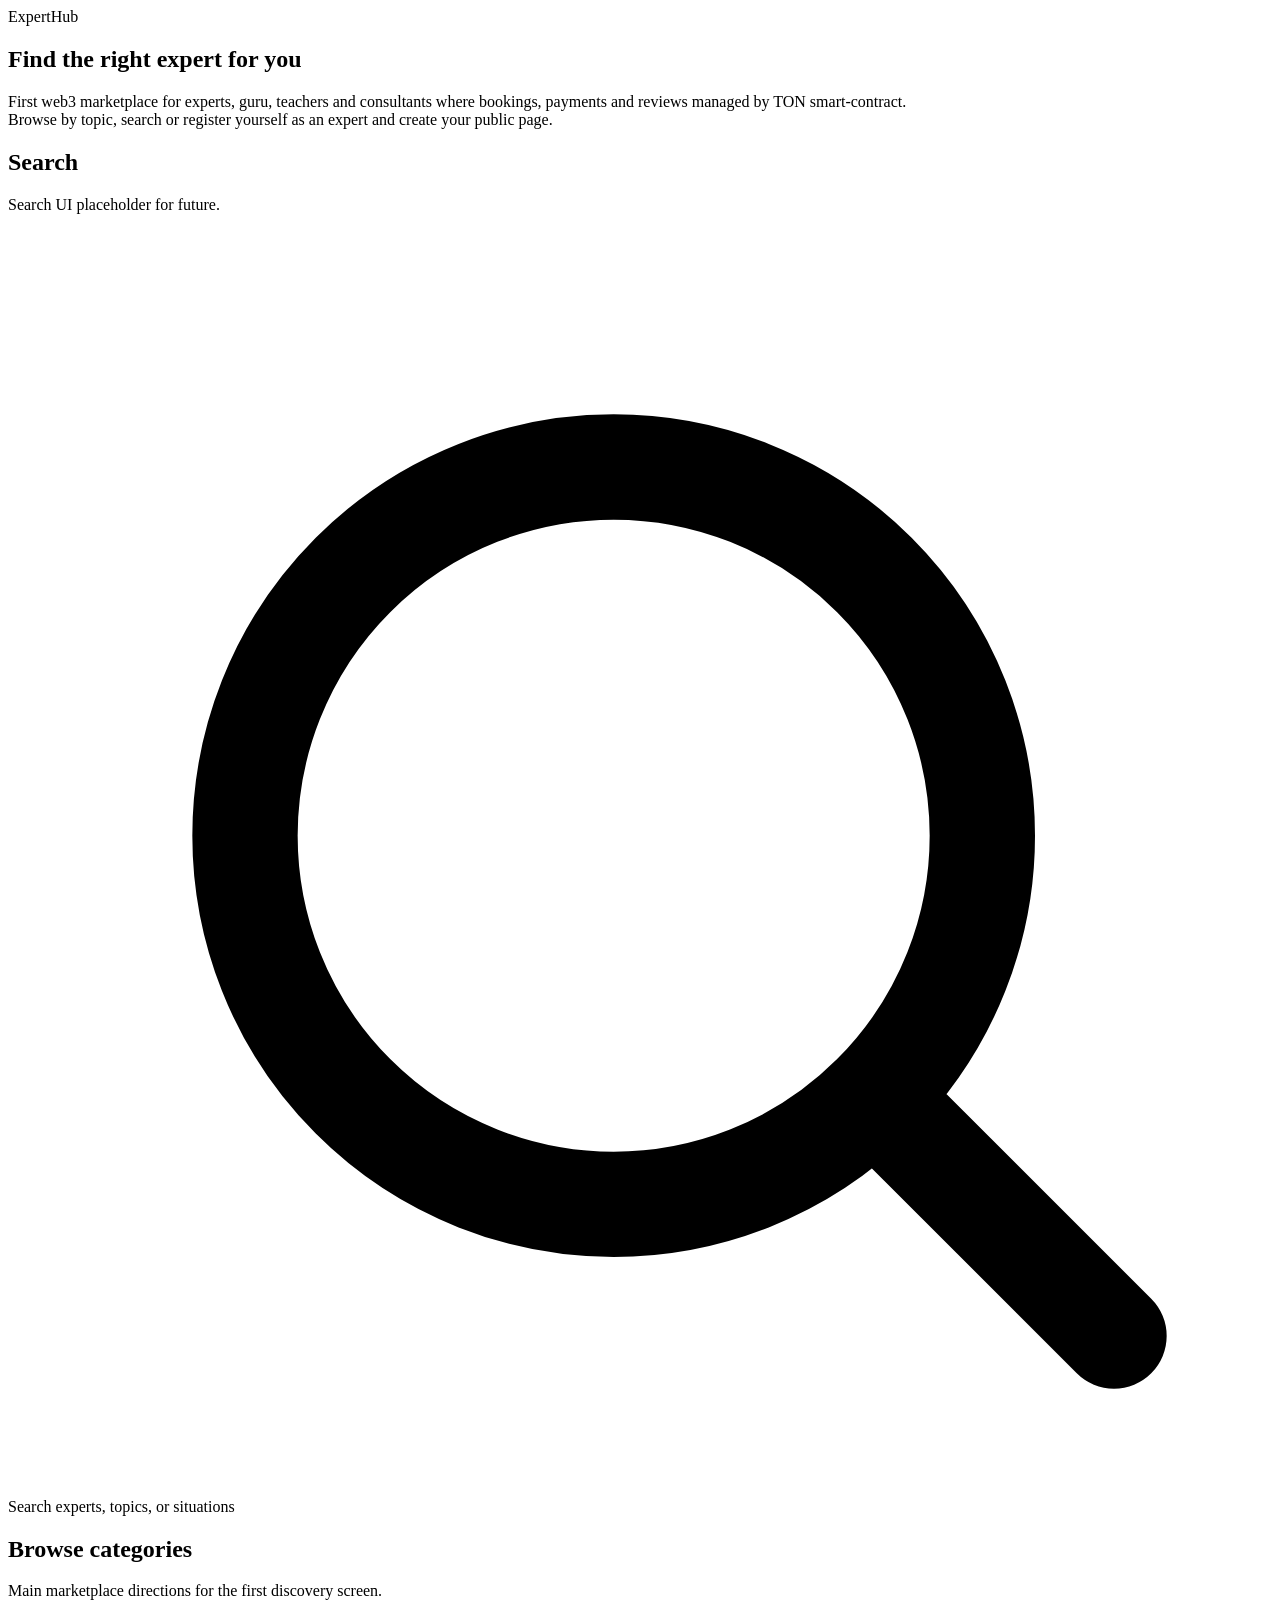
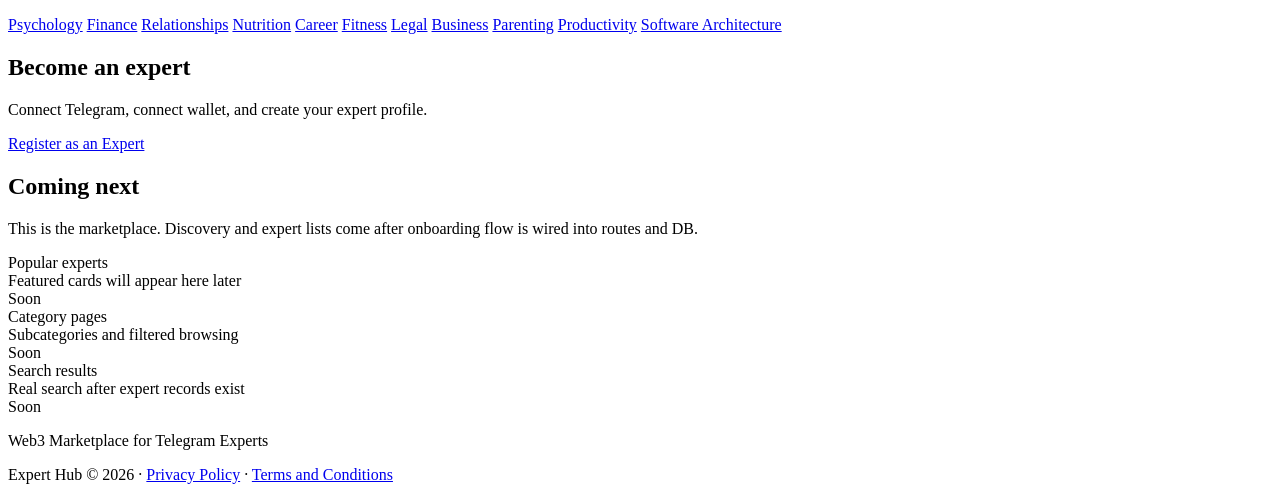
==== public/index.html @ b92ffe3a "refactor + favicon + public slots + edit profile icon" ====
<!doctype html>
<html lang="en">
<head>
    <meta charset="utf-8"/>

    <link rel="apple-touch-icon" sizes="180x180" href="/apple-touch-icon.png">
    <link rel="icon" type="image/png" sizes="32x32" href="/favicon-32x32.png">
    <link rel="icon" type="image/png" sizes="16x16" href="/favicon-16x16.png">
    <link rel="manifest" href="/site.webmanifest">

    <meta name="viewport" content="width=device-width, initial-scale=1, viewport-fit=cover"/>
    <title>Expert Hub</title>

    <link rel="stylesheet" href="/css/base.css"/>
    <script src="https://telegram.org/js/telegram-web-app.js?61"></script>
    <script defer src="/js/index.js"></script>
</head>
<body>
<div class="app">
    <section class="hero">
        <div class="eyebrow">ExpertHub</div>
        <h1>Find the right expert for you</h1>
        <p>First web3 marketplace for experts, guru, teachers and consultants where bookings, payments and reviews managed by TON smart-contract. <br>
            Browse by topic, search or register yourself as an expert and create your public page.</p>
    </section>

    <section class="panel search-card">
        <h2 class="section-title">Search</h2>
        <p class="section-note">Search UI placeholder for future.</p>

        <div class="search-mock" aria-label="Search placeholder">
            <svg class="search-icon" viewBox="0 0 24 24" fill="none" aria-hidden="true">
                <path d="M21 21l-4.35-4.35m1.85-5.15a7 7 0 11-14 0 7 7 0 0114 0z" stroke="currentColor" stroke-width="2" stroke-linecap="round"/>
            </svg>
            <span class="search-text">Search experts, topics, or situations</span>
        </div>
    </section>

    <section class="panel categories-card">
        <h2 class="section-title">Browse categories</h2>
        <p class="section-note">Main marketplace directions for the first discovery screen.</p>

        <div class="chips">
            <a class="chip" href="#">Psychology</a>
            <a class="chip" href="#">Finance</a>
            <a class="chip" href="#">Relationships</a>
            <a class="chip" href="#">Nutrition</a>
            <a class="chip" href="#">Career</a>
            <a class="chip" href="#">Fitness</a>
            <a class="chip" href="#">Legal</a>
            <a class="chip" href="#">Business</a>
            <a class="chip" href="#">Parenting</a>
            <a class="chip" href="#">Productivity</a>
            <a class="chip" href="#">Software Architecture</a>
        </div>
    </section>

    <section class="panel cta-card">
        <div class="cta-main">
            <div>
                <h2 class="section-title">Become an expert</h2>
                <p class="section-note">Connect Telegram, connect wallet, and create your expert profile.</p>
            </div>

            <a id="register-expert-btn" class="btn btn-primary" href="/expert-new.html">Register as an Expert</a>
        </div>
    </section>

    <section class="panel placeholder-card">
        <h2 class="section-title">Coming next</h2>
        <p class="section-note">This is the marketplace. Discovery and expert lists come after onboarding flow is wired into routes and DB.</p>

        <div class="mini-list">
            <div class="mini-row">
                <div class="mini-left">
                    <div class="mini-title">Popular experts</div>
                    <div class="mini-sub">Featured cards will appear here later</div>
                </div>
                <div class="mini-state">Soon</div>
            </div>

            <div class="mini-row">
                <div class="mini-left">
                    <div class="mini-title">Category pages</div>
                    <div class="mini-sub">Subcategories and filtered browsing</div>
                </div>
                <div class="mini-state">Soon</div>
            </div>

            <div class="mini-row">
                <div class="mini-left">
                    <div class="mini-title">Search results</div>
                    <div class="mini-sub">Real search after expert records exist</div>
                </div>
                <div class="mini-state">Soon</div>
            </div>
        </div>
    </section>

    <div class="foot-note">
        <p>Web3 Marketplace for Telegram Experts</p>
        <p>Expert Hub © 2026 ·
            <a href="/privacy.html">Privacy Policy</a> ·
            <a href="/terms.html">Terms and Conditions</a>
        </p>
    </div>
</div>

<script>

</script>
</body>
</html>
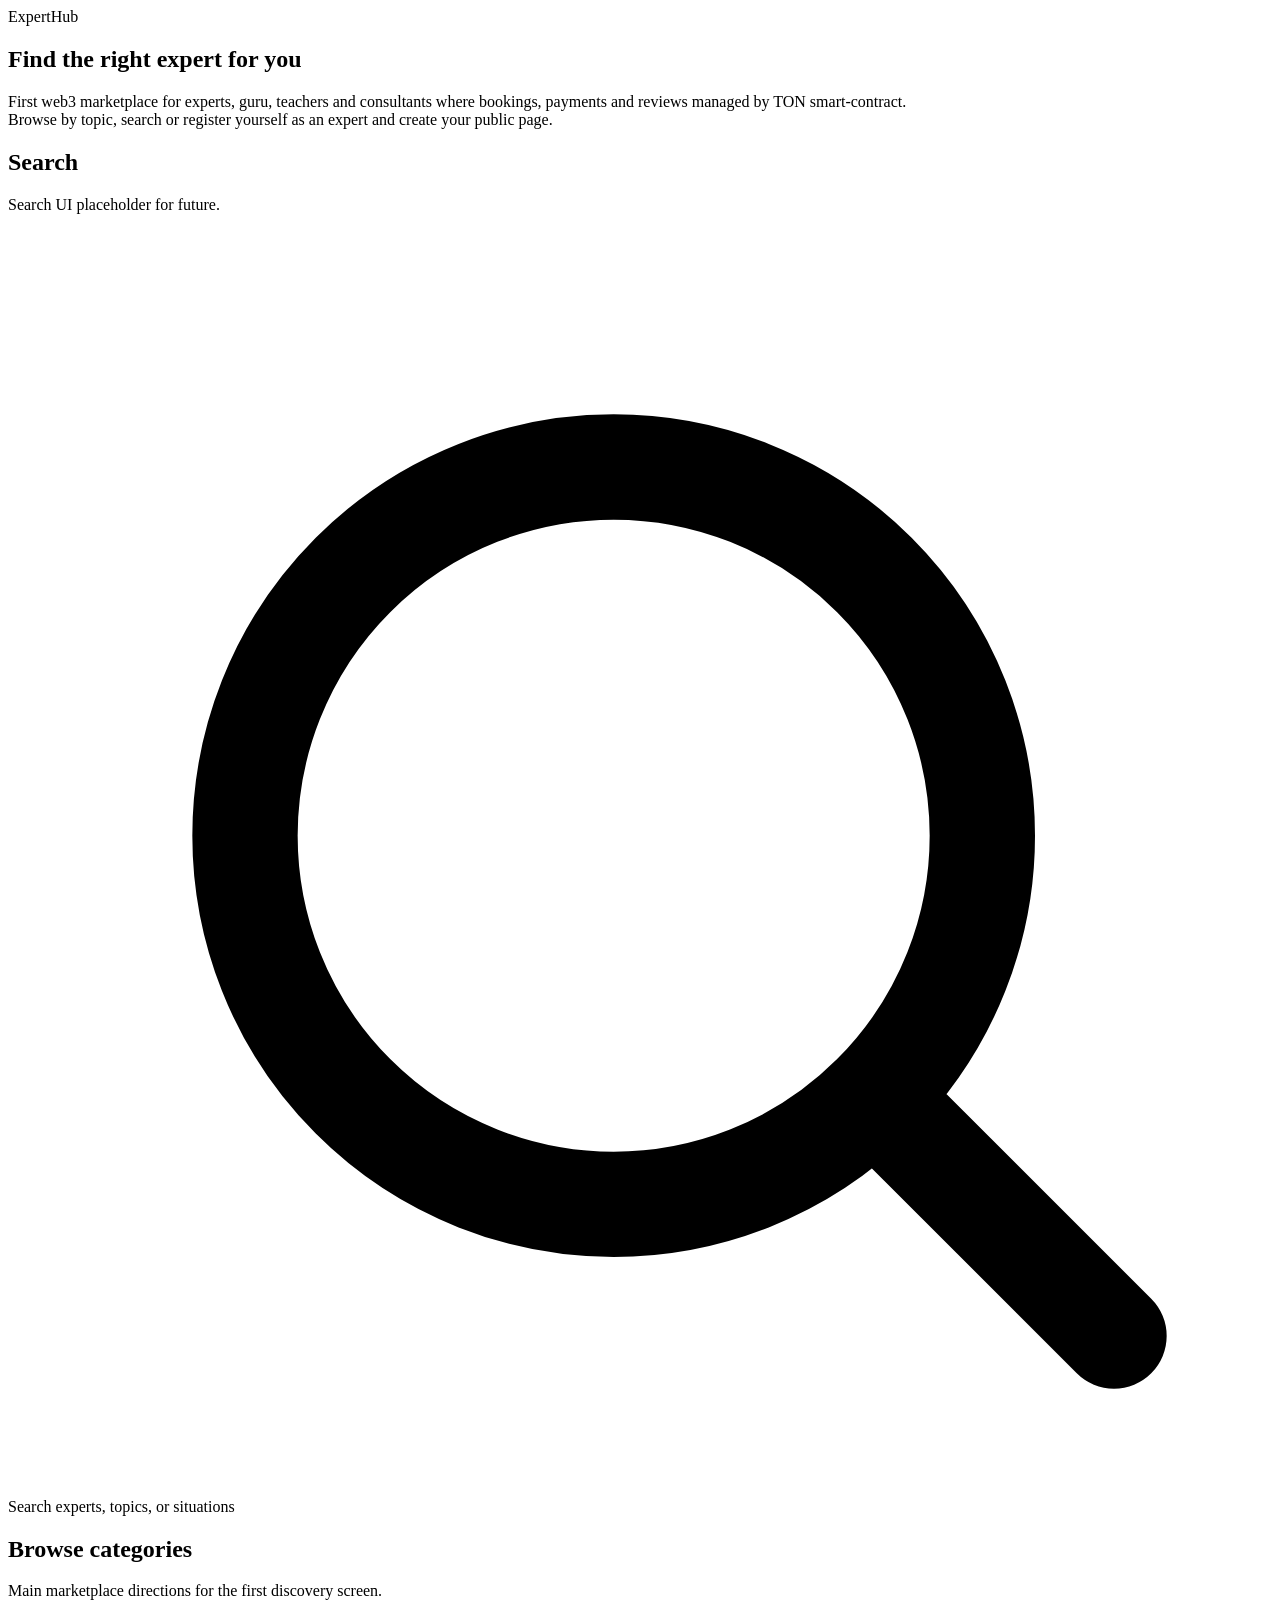
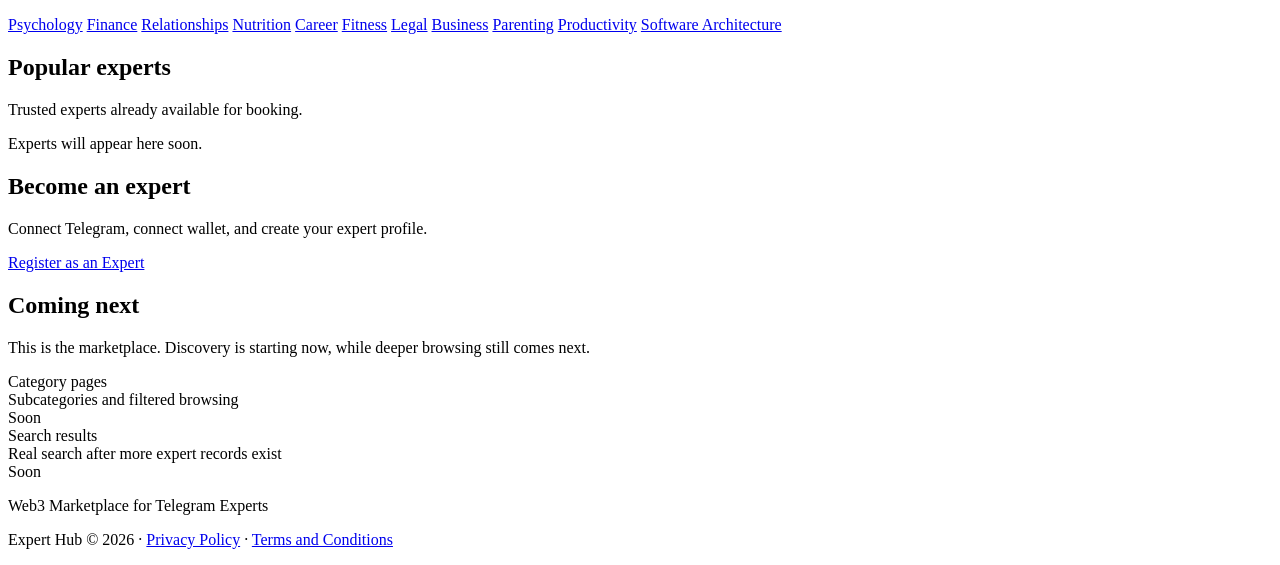
==== commit 0192d21d: "experts on index" ====
--- a/public/index.html
+++ b/public/index.html
@@ -11,9 +11,9 @@
     <meta name="viewport" content="width=device-width, initial-scale=1, viewport-fit=cover"/>
     <title>Expert Hub</title>
 
-    <link rel="stylesheet" href="/css/base.css"/>
     <script src="https://telegram.org/js/telegram-web-app.js?61"></script>
-    <script defer src="/js/index.js"></script>
+    <link rel="stylesheet" href="/css/base.css?v=20260409-1"/>
+    <script type="module" src="/js/index.js?v=20260409-1"></script>
 </head>
 <body>
 <div class="app">
@@ -55,6 +55,18 @@
         </div>
     </section>
 
+    <section class="panel popular-experts-card">
+        <div class="section-head-inline">
+            <div>
+                <h2 class="section-title">Popular experts</h2>
+                <p class="section-note">Trusted experts already available for booking.</p>
+            </div>
+        </div>
+
+        <div id="popular-experts-list" class="popular-experts-grid"></div>
+        <div id="popular-experts-empty" class="empty-inline hidden">Experts will appear here soon.</div>
+    </section>
+
     <section class="panel cta-card">
         <div class="cta-main">
             <div>
@@ -68,17 +80,9 @@
 
     <section class="panel placeholder-card">
         <h2 class="section-title">Coming next</h2>
-        <p class="section-note">This is the marketplace. Discovery and expert lists come after onboarding flow is wired into routes and DB.</p>
+        <p class="section-note">This is the marketplace. Discovery is starting now, while deeper browsing still comes next.</p>
 
         <div class="mini-list">
-            <div class="mini-row">
-                <div class="mini-left">
-                    <div class="mini-title">Popular experts</div>
-                    <div class="mini-sub">Featured cards will appear here later</div>
-                </div>
-                <div class="mini-state">Soon</div>
-            </div>
-
             <div class="mini-row">
                 <div class="mini-left">
                     <div class="mini-title">Category pages</div>
@@ -90,7 +94,7 @@
             <div class="mini-row">
                 <div class="mini-left">
                     <div class="mini-title">Search results</div>
-                    <div class="mini-sub">Real search after expert records exist</div>
+                    <div class="mini-sub">Real search after more expert records exist</div>
                 </div>
                 <div class="mini-state">Soon</div>
             </div>
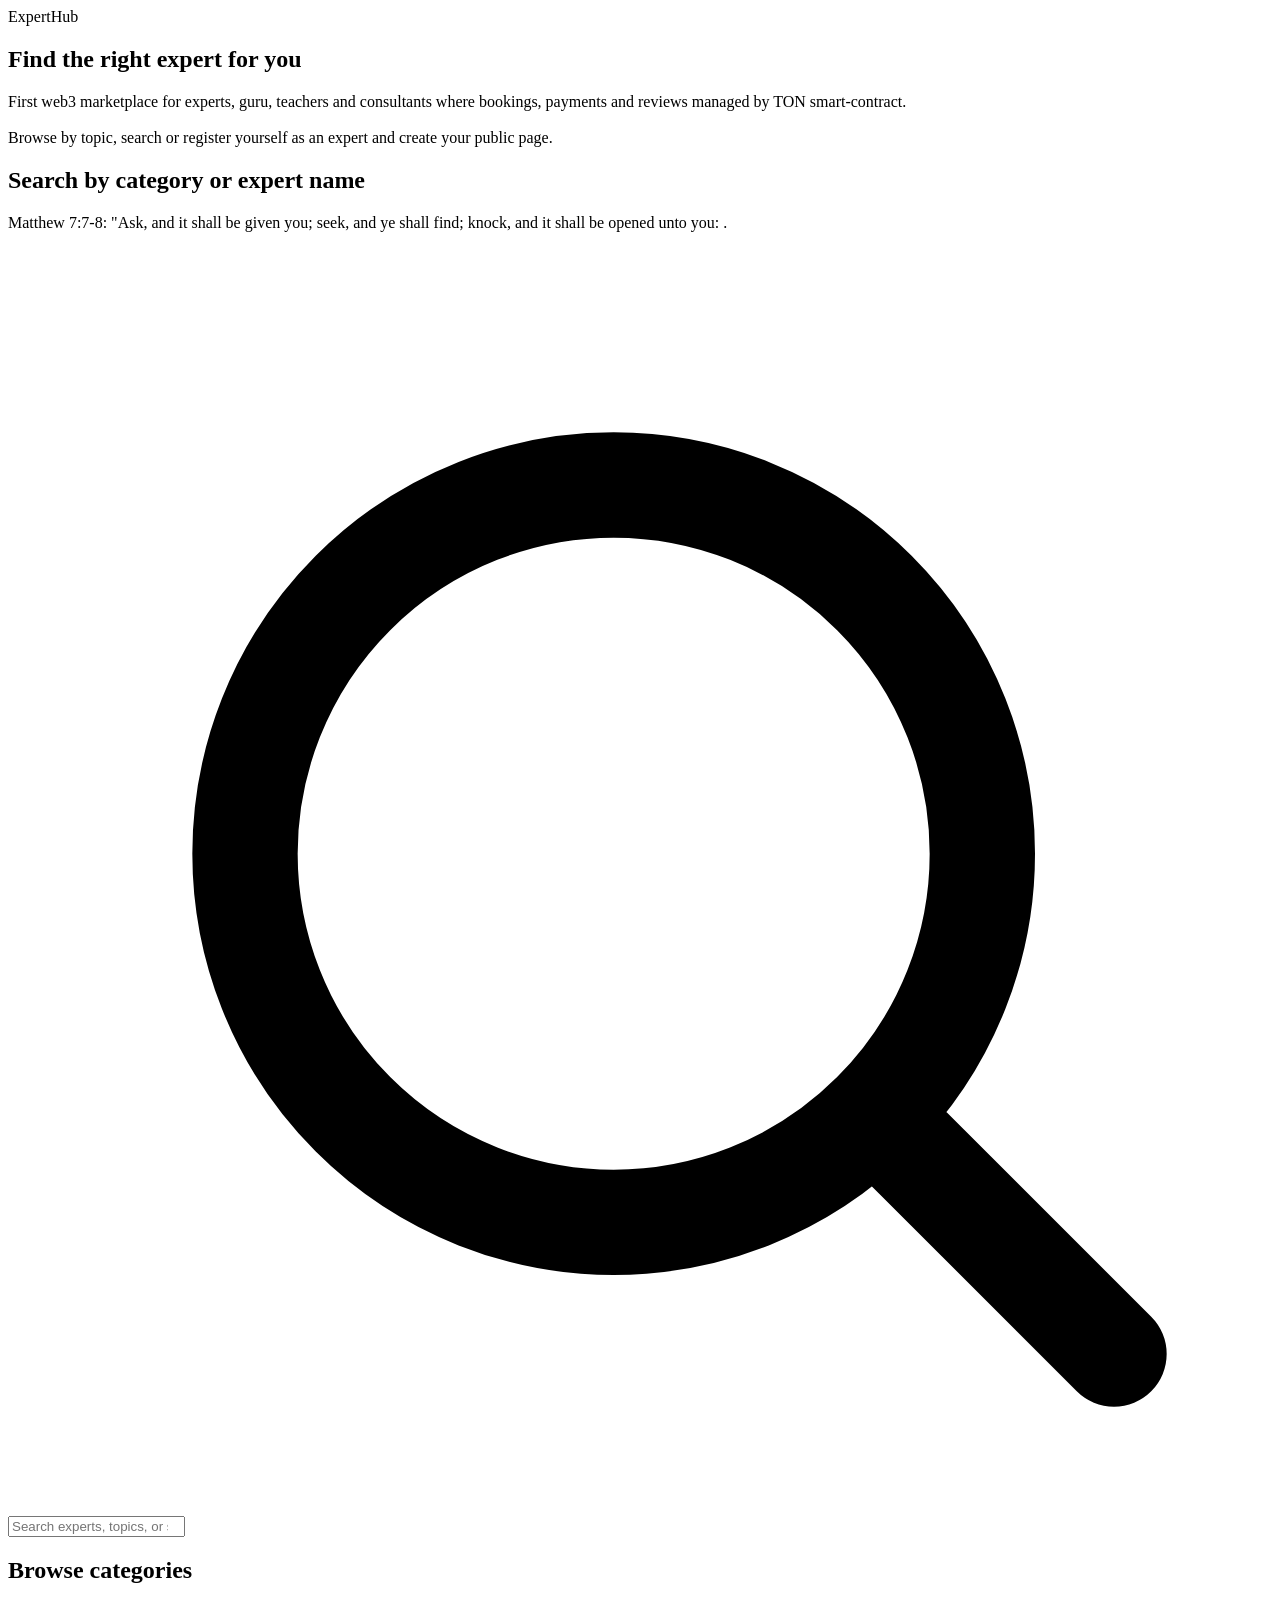
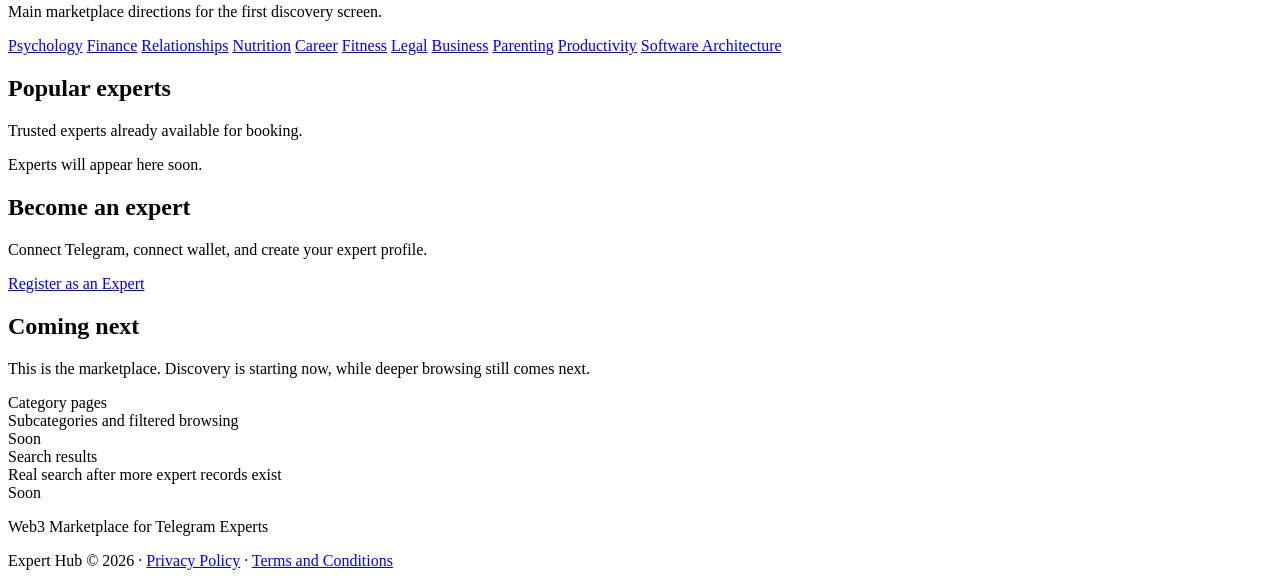
==== commit eba9823f: "fix styles" ====
--- a/public/index.html
+++ b/public/index.html
@@ -8,54 +8,70 @@
     <link rel="icon" type="image/png" sizes="16x16" href="/favicon-16x16.png">
     <link rel="manifest" href="/site.webmanifest">
 
-    <meta name="viewport" content="width=device-width, initial-scale=1, viewport-fit=cover"/>
+    <meta name="viewport" content="width=device-width, initial-scale=1,  maximum-scale=1, user-scalable=no, viewport-fit=cover"/>
     <title>Expert Hub</title>
 
     <script src="https://telegram.org/js/telegram-web-app.js?61"></script>
     <link rel="stylesheet" href="/css/base.css?v=20260409-1"/>
-    <script type="module" src="/js/index.js?v=20260409-1"></script>
+    <script type="module" src="/js/index.js?v=20260508-miniapp-context-fix-1"></script>
 </head>
 <body>
 <div class="app">
-    <section class="hero">
+    <section class="hero hero-intro-card home-section-divider">
         <div class="eyebrow">ExpertHub</div>
         <h1>Find the right expert for you</h1>
-        <p>First web3 marketplace for experts, guru, teachers and consultants where bookings, payments and reviews managed by TON smart-contract. <br>
-            Browse by topic, search or register yourself as an expert and create your public page.</p>
+        <p>
+            First web3 marketplace for experts, guru, teachers and consultants where bookings,
+            payments and reviews managed by TON smart-contract.
+            <br><br>
+            Browse by topic, search or register yourself as an expert and create your public page.
+        </p>
     </section>
 
-    <section class="panel search-card">
-        <h2 class="section-title">Search</h2>
-        <p class="section-note">Search UI placeholder for future.</p>
+    <section class="panel search-card search-card-separated">
+        <h2 class="section-title">Search by category or expert name</h2>
+        <p class="section-note">Matthew 7:7-8: "Ask, and it shall be given you; seek, and ye shall find; knock, and it shall be opened unto you: .</p>
 
-        <div class="search-mock" aria-label="Search placeholder">
+        <form id="marketplace-search-form" class="search-mock search-form" role="search">
             <svg class="search-icon" viewBox="0 0 24 24" fill="none" aria-hidden="true">
-                <path d="M21 21l-4.35-4.35m1.85-5.15a7 7 0 11-14 0 7 7 0 0114 0z" stroke="currentColor" stroke-width="2" stroke-linecap="round"/>
+                <path d="M21 21l-4.35-4.35m1.85-5.15a7 7 0 11-14 0 7 7 0 0114 0z"
+                      stroke="currentColor"
+                      stroke-width="2"
+                      stroke-linecap="round"/>
             </svg>
-            <span class="search-text">Search experts, topics, or situations</span>
+
+            <input
+                    id="marketplace-search-input"
+                    class="search-input"
+                    type="search"
+                    inputmode="search"
+                    autocomplete="off"
+                    placeholder="Search experts, topics, or situations"
+                    aria-label="Search experts, topics, or situations"
+            />
+        </form>
+    </section>
+
+    <section class="panel categories-card categories-card-separated">
+        <h2 class="section-title">Browse categories</h2>
+        <p class="section-note">Main marketplace directions for the first discovery screen.</p>
+
+        <div class="chips category-chips">
+            <a class="chip chip-blue" href="#">Psychology</a>
+            <a class="chip chip-green" href="#">Finance</a>
+            <a class="chip chip-rose" href="#">Relationships</a>
+            <a class="chip chip-lime" href="#">Nutrition</a>
+            <a class="chip chip-sky" href="#">Career</a>
+            <a class="chip chip-orange" href="#">Fitness</a>
+            <a class="chip chip-slate" href="#">Legal</a>
+            <a class="chip chip-cyan" href="#">Business</a>
+            <a class="chip chip-yellow" href="#">Parenting</a>
+            <a class="chip chip-indigo" href="#">Productivity</a>
+            <a class="chip chip-violet" href="#">Software Architecture</a>
         </div>
     </section>
 
-    <section class="panel categories-card">
-        <h2 class="section-title">Browse categories</h2>
-        <p class="section-note">Main marketplace directions for the first discovery screen.</p>
-
-        <div class="chips">
-            <a class="chip" href="#">Psychology</a>
-            <a class="chip" href="#">Finance</a>
-            <a class="chip" href="#">Relationships</a>
-            <a class="chip" href="#">Nutrition</a>
-            <a class="chip" href="#">Career</a>
-            <a class="chip" href="#">Fitness</a>
-            <a class="chip" href="#">Legal</a>
-            <a class="chip" href="#">Business</a>
-            <a class="chip" href="#">Parenting</a>
-            <a class="chip" href="#">Productivity</a>
-            <a class="chip" href="#">Software Architecture</a>
-        </div>
-    </section>
-
-    <section class="panel popular-experts-card">
+    <section id="popular-experts" class="panel popular-experts-card">
         <div class="section-head-inline">
             <div>
                 <h2 class="section-title">Popular experts</h2>
